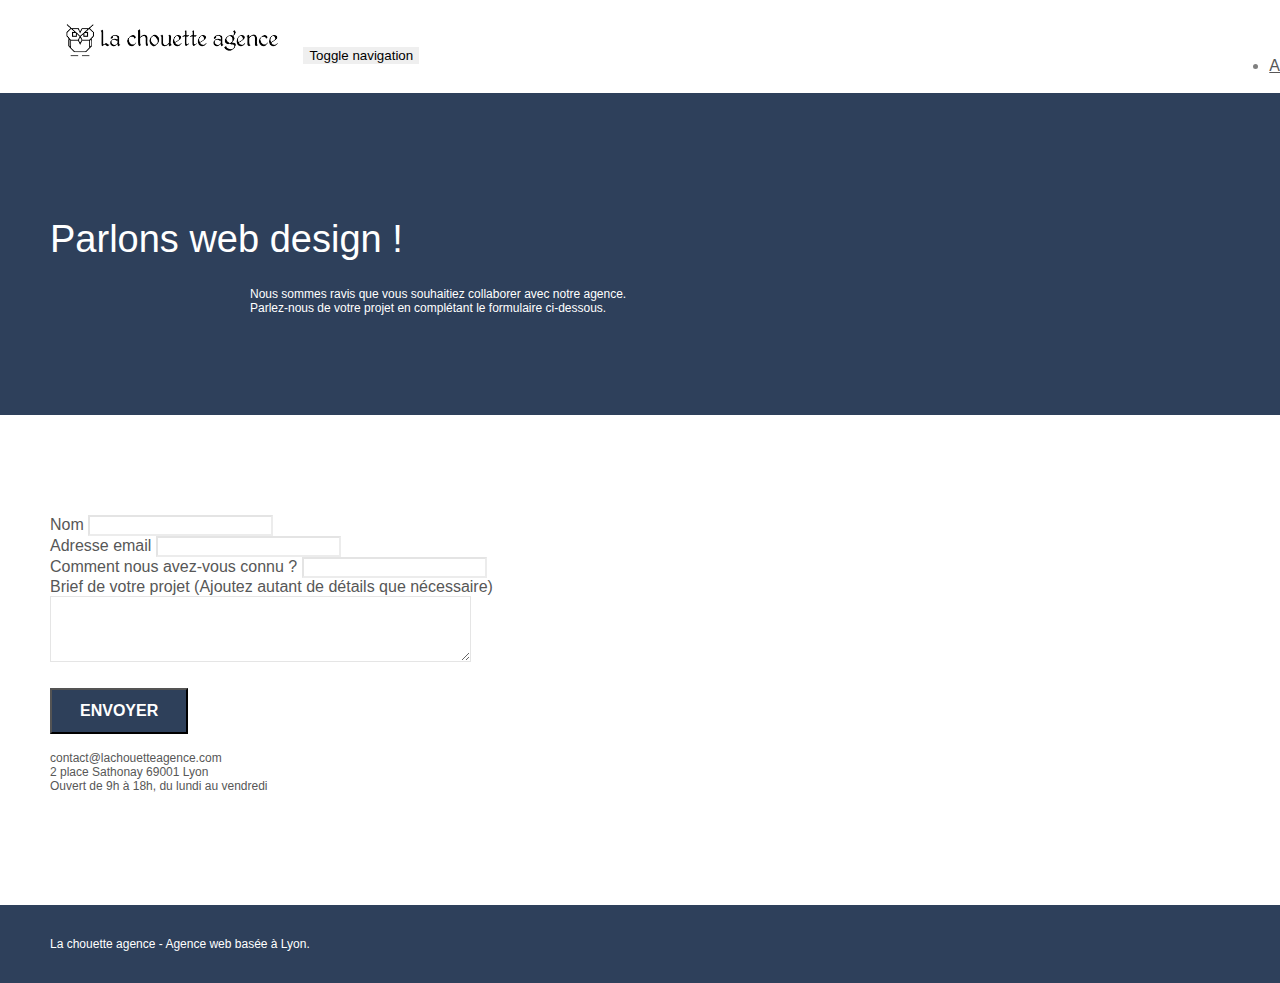
==== contact.html @ 8247db42 "Compressiond des images" ====
<!doctype html>
<html lang="fr">
<head>
    <meta charset="utf-8">
    <meta name="keywords" content="">
    <meta name="description" content="Contacter la chouette agence">
    <meta name="viewport" content="width=device-width, initial-scale=1.0, viewport-fit=cover">
    <link rel="shortcut icon" type="image/png" href="favicon.jpg">
    
	<link rel="stylesheet" type="text/css" href="./css/bootstrap.min.css">
	<link rel="stylesheet" type="text/css" href="style.css">
	<link rel="stylesheet" type="text/css" href="./css/font-awesome.min.css">
	<link rel="stylesheet" type="text/css" href="./css/et-line.min.css">
	
    
	<script src="./js/jquery-2.1.0.min.js" defer></script>
	<script src="./js/bootstrap.min.js" defer></script>
	<script src="./js/blocs.min.js" defer></script>
	<script src="./js/jqBootstrapValidation.js" defer></script>
	<script src="./js/formHandler.js" defer></script>
    <title>Contact</title>

    
<!-- Analytics -->
 
<!-- Analytics END -->
    
</head>
<body>
<!-- Principal conteneur -->
<div class="page-container">
    
<!-- bloc-0 -->
<div class="bloc bgc-white l-bloc " id="bloc-0">
	<div class="container bloc-sm">
		<nav class="navbar row">
			<div class="navbar-header">
				<a class="navbar-brand" href="index.html"><img src="img/la-chouette-agence.png" alt="atlanta web design logo" height="40" /></a>
				<button id="nav-toggle" type="button" class="ui-navbar-toggle navbar-toggle" data-toggle="collapse" data-target=".navbar-1">
					<span class="sr-only">Toggle navigation</span><span class="icon-bar"></span><span class="icon-bar"></span><span class="icon-bar"></span>
				</button>
			</div>
			<div class="collapse navbar-collapse navbar-1 special-dropdown-nav">
				<ul class="site-navigation nav navbar-nav">
					<li>
						<a href="index.html">Accueil</a>
					</li>
					<li>
					</li>
					<li>
						<a href="contact.html">Contact</a>
					</li>
				</ul>
			</div>
		</nav>
	</div>
</div>
<!-- bloc-0 END -->

<!-- bloc-6 -->
<div class="bloc bg-dots-bg bg-repeat bgc-atomic-tangerine d-bloc bloc-bg-texture texture-paper" id="bloc-6">
	<div class="container bloc-lg">
		<div class="row">
			<div class="col-sm-12">
				<h1 class="text-center hero-bloc-text tc-white">
					Parlons web design !
				</h1>
				<p class="text-center mg-lg tc-white tight-width-whitespace">
					Nous sommes ravis que vous souhaitiez collaborer avec notre agence.<br>
					Parlez-nous de votre projet en complétant le formulaire ci-dessous.
				</p>
			</div>
		</div>
	</div>
</div>
<!-- bloc-6 END -->

<!-- bloc-7 -->
<div class="bloc bgc-white l-bloc" id="bloc-7">
	<div class="container bloc-lg">
		<div class="row">
			<div class="col-sm-6">
				<form id="form_1" novalidate success-msg="Your message has been sent." fail-msg="Sorry it seems that our mail server is not responding, Sorry for the inconvenience!">
					<div class="form-group">
						<label for="name">
							Nom
						</label>
						<input id="name" class="form-control" required />
					</div>
					<div class="form-group">
						<label for="email">
							Adresse email
						</label>
						<input id="email" class="form-control" type="email" required />
					</div>
					<div class="form-group">
						<label for="input_504">
							Comment nous avez-vous connu ?
						</label>
						<input class="form-control" type="email" required id="input_504" />
					</div>
					<div class="form-group">
						<label for="message">
							Brief de votre projet (Ajoutez autant de détails que nécessaire)<br>
						</label><textarea id="message" class="form-control" rows="4" cols="50" required></textarea>
					</div> 
					<button class="bloc-button btn btn-lg btn-block cta-hero btn-atomic-tangerine" type="submit">
						Envoyer
					</button>
				</form>
			</div>
			<div class="col-sm-6">
				<p>
					contact@lachouetteagence.com<br>2 place Sathonay 69001 Lyon<br>Ouvert de 9h à 18h, du lundi au vendredi<br>
				</p>
			</div>
		</div>
	</div>
</div>
<!-- bloc-7 END -->

<!-- ScrollToTop Button -->
<a class="bloc-button btn btn-d scrollToTop" onclick="scrollToTarget('1')"><span class="fa fa-chevron-up"></span></a>
<!-- ScrollToTop Button END-->


<!-- Footer - bloc-8 -->
<div class="bloc bgc-atomic-tangerine d-bloc" id="bloc-8">
	<div class="container bloc-sm">
		<div class="row">
			<div class="col-sm-12">
				<p class="text-center white">
					La chouette agence - Agence web basée à Lyon.<br>
				</p>
				<div class="row row-no-gutters social">
					<div class="col-sm-3">
						<div class="text-center">
							<a class="social" href="index.html"><span class="fa fa-twitter icon-md"></span></a>
						</div>
					</div>
					<div class="col-sm-3">
						<div class="text-center">
							<a class="social" href="index.html"><span class="fa fa-facebook icon-md"></span></a>
						</div>
					</div>
					<div class="col-sm-3">
						<div class="text-center">
							<a class="social" href="index.html"><span class="fa fa-dribbble icon-md"></span></a>
						</div>
					</div>
					<div class="col-sm-3">
						<div class="text-center">
							<a class="social" href="index.html"><span class="fa fa-instagram icon-md"></span></a>
						</div>
					</div>
				</div>
			</div>
		</div>
	</div>
</div>
<!-- Footer - bloc-8 END -->

</div>
<!-- Principal conteneur END -->
    

</body>
</html>
---- style.css ----
body {
    margin: 0;
    padding: 0;
    background: #FFF;
    overflow-x: hidden;
    -webkit-font-smoothing: antialiased;
    -moz-osx-font-smoothing: grayscale;
}

a,
button {
    transition: all .3s ease-in-out;
    outline: none!important;
}

a:hover {
    text-decoration: none;
    cursor: pointer;
}

#page-loading-blocs-notifaction {
    position: fixed;
    top: 0;
    bottom: 0;
    width: 100%;
    z-index: 100000;
    background: #FFFFFF url("img/pageload-spinner.gif") no-repeat center center;
}

.bloc {
    width: 100%;
    clear: both;
    background: 50% 50% no-repeat;
    padding: 0 50px;
    -webkit-background-size: cover;
    -moz-background-size: cover;
    -o-background-size: cover;
    background-size: cover;
    position: relative;
}

.bloc .container {
    padding-left: 0;
    padding-right: 0;
}

.bloc-lg {
    padding: 100px 50px;
}

.bloc-md {
    padding: 50px;
}

.bloc-sm {
    padding: 20px 50px;
}

.bg-center,
.bg-l-edge,
.bg-r-edge,
.bg-t-edge,
.bg-b-edge,
.bg-tl-edge,
.bg-bl-edge,
.bg-tr-edge,
.bg-br-edge,
.bg-repeat {
    -webkit-background-size: auto!important;
    -moz-background-size: auto!important;
    -o-background-size: auto!important;
    background-size: auto!important;
}

.bg-repeat {
    background: repeat;
}

.bg-t-edge {
    background: top no-repeat;
}

.bloc-bg-texture::before {
    content: "";
    background-size: 2px 2px;
    position: absolute;
    top: 0;
    bottom: 0;
    left: 0;
    right: 0;
}
/*
.texture-paper::before {
    background: url("img/texture-paper.png");
    background-size: 280px 280px;
}
*/
.b-parallax {
    background-attachment: fixed;
}

.d-bloc {
    color: rgba(255, 255, 255, .7);
}

.d-bloc button:hover {
    color: rgba(255, 255, 255, .9);
}

.d-bloc .icon-round,
.d-bloc .icon-square,
.d-bloc .icon-rounded,
.d-bloc .icon-semi-rounded-a,
.d-bloc .icon-semi-rounded-b {
    border-color: rgba(255, 255, 255, .9);
}

.d-bloc .divider-h span {
    border-color: rgba(255, 255, 255, .2);
}

.d-bloc .a-btn,
.d-bloc .navbar a,
.d-bloc .navbar-brand,
.d-bloc a .icon-sm,
.d-bloc a .icon-md,
.d-bloc a .icon-lg,
.d-bloc a .icon-xl,
.d-bloc h1 a,
.d-bloc h2 a,
.d-bloc h3 a,
.d-bloc h4 a,
.d-bloc h5 a,
.d-bloc h6 a,
.d-bloc p a {
    color: rgba(255, 255, 255, .6);
}

.d-bloc .a-btn:hover,
.d-bloc .navbar a:hover,
.d-bloc .navbar-brand:hover,
.d-bloc a:hover .icon-sm,
.d-bloc a:hover .icon-md,
.d-bloc a:hover .icon-lg,
.d-bloc a:hover .icon-xl,
.d-bloc h1 a:hover,
.d-bloc h2 a:hover,
.d-bloc h3 a:hover,
.d-bloc h4 a:hover,
.d-bloc h5 a:hover,
.d-bloc h6 a:hover,
.d-bloc p a:hover {
    color: rgba(255, 255, 255, 1);
}

.d-bloc .navbar-toggle .icon-bar {
    background: rgba(255, 255, 255, 1);
}

.d-bloc .btn-wire,
.d-bloc .btn-wire:hover {
    color: rgba(255, 255, 255, 1);
    border-color: rgba(255, 255, 255, 1);
}

.d-bloc .panel {
    color: rgba(0, 0, 0, .5);
}

.d-bloc .panel button:hover {
    color: rgba(0, 0, 0, .7);
}

.d-bloc .panel icon {
    border-color: rgba(0, 0, 0, .7);
}

.d-bloc .panel .divider-h span {
    border-color: rgba(0, 0, 0, .1);
}

.d-bloc .panel .a-btn {
    color: rgba(0, 0, 0, .6);
}

.d-bloc .panel .a-btn:hover {
    color: rgba(0, 0, 0, 1);
}

.d-bloc .panel .btn-wire,
.d-bloc .panel .btn-wire:hover {
    color: rgba(0, 0, 0, .7);
    border-color: rgba(0, 0, 0, .3);
}

.d-bloc .panel,
.l-bloc {
    color: rgba(0, 0, 0, .5);
}

.d-bloc .panel button:hover,
.l-bloc button:hover {
    color: rgba(0, 0, 0, .7);
}

.l-bloc .icon-round,
.l-bloc .icon-square,
.l-bloc .icon-rounded,
.l-bloc .icon-semi-rounded-a,
.l-bloc .icon-semi-rounded-b {
    border-color: rgba(0, 0, 0, .7);
}

.d-bloc .panel .divider-h span,
.l-bloc .divider-h span {
    border-color: rgba(0, 0, 0, .1);
}

.d-bloc .panel .a-btn,
.l-bloc .a-btn,
.l-bloc .navbar a,
.l-bloc .navbar-brand,
.l-bloc a .icon-sm,
.l-bloc a .icon-md,
.l-bloc a .icon-lg,
.l-bloc a .icon-xl,
.l-bloc h1 a,
.l-bloc h2 a,
.l-bloc h3 a,
.l-bloc h4 a,
.l-bloc h5 a,
.l-bloc h6 a,
.l-bloc p a {
    color: rgba(0, 0, 0, .6);
}

.d-bloc .panel .a-btn:hover,
.l-bloc .a-btn:hover,
.l-bloc .navbar a:hover,
.l-bloc .navbar-brand:hover,
.l-bloc a:hover .icon-sm,
.l-bloc a:hover .icon-md,
.l-bloc a:hover .icon-lg,
.l-bloc a:hover .icon-xl,
.l-bloc h1 a:hover,
.l-bloc h2 a:hover,
.l-bloc h3 a:hover,
.l-bloc h4 a:hover,
.l-bloc h5 a:hover,
.l-bloc h6 a:hover,
.l-bloc p a:hover {
    color: rgba(0, 0, 0, 1);
}

.l-bloc .navbar-toggle .icon-bar {
    color: rgba(0, 0, 0, .6);
}

.d-bloc .panel .btn-wire,
.d-bloc .panel .btn-wire:hover,
.l-bloc .btn-wire,
.l-bloc .btn-wire:hover {
    color: rgba(0, 0, 0, .7);
    border-color: rgba(0, 0, 0, .3);
}

.voffset {
    margin-top: 30px;
}

.voffset-lg {
    margin-top: 80px;
}

.row-no-gutters {
    margin-right: 0;
    margin-left: 0;
}

.row.row-no-gutters > [class^="col-"],
.row.row-no-gutters > [class*=" col-"] {
    padding-right: 0;
    padding-left: 0;
}

#bloc-1-hero h1 {
    font-size: 32px;
}

.navbar {
    margin-bottom: 0;
    z-index: 1;
}

.navbar-brand {
    height: auto;
    padding: 3px 15px;
    font-size: 25px;
    font-weight: normal;
    font-weight: 600;
    line-height: 44px;
}

.navbar-brand img {
    max-height: 200px;
    margin: 0 5px 0 0;
    display: inline;
}

.navbar-brand img[src$=svg] {
    min-width: 100px;
}

.nav-center .navbar-brand img {
    margin: 0;
}

.navbar .nav {
    padding-top: 2px;
    margin-right: -16px;
    float: right;
    z-index: 1;
}

.nav > li {
    float: left;
    margin-top: 4px;
    font-size: 16px;
}

.navbar-nav .open .dropdown-menu > li > a {
    text-align: inherit;
}

.nav > li a:hover,
.nav > li a:focus {
    background: transparent;
}

.navbar-toggle {
    margin: 10px 10px 0 0;
    border: 0px;
}

.navbar-toggle:hover {
    background: transparent!important;
}

.navbar-toggle .icon-bar {
    background-color: rgba(0, 0, 0, .5);
    width: 26px;
}

.nav-invert .navbar .nav {
    float: left;
}

.nav-invert .navbar-header,
.nav-invert .navbar-brand {
    float: right;
    position: relative;
    z-index: 2;
}

@media (min-width: 768px) {
    .site-navigation {
        position: absolute;
        top: 50%;
        right: 20px;
        transform: translate(0, -50%);
        -webkit-transform: translateY(-50%);
    }
    .nav > li .dropdown-menu a,
    .nav > li .dropdown-menu a:hover {
        color: #484848;
    }
    .nav-invert .site-navigation {
        left: 0;
        right: 0;
    }
    .nav-center {
        text-align: center;
    }
    .nav-center .navbar-header {
        width: 100%;
    }
    .nav-center .navbar-header,
    .nav-center .navbar-brand,
    .nav-center .nav > li {
        float: none;
        display: inline-block;
    }
    .nav-center .site-navigation {
        position: relative;
        width: 100%;
        right: 0;
        margin-right: 0px;
        margin-top: 20px;
    }
    .nav-center.mini-nav .navbar-toggle {
        float: none;
        margin: 10px auto 0;
    }
}

.nav > li > .dropdown a {
    background: none!important;
    display: block;
    padding: 14px 15px;
}

nav .caret {
    margin: 0 5px;
}

.dropdown-menu .dropdown-menu {
    top: -8px;
    left: 100%;
}

.dropdown-menu .dropmenu-flow-right {
    top: 100%;
    left: 0;
    margin-left: -1px;
    border-top-left-radius: 0;
    border-top-right-radius: 0;
}

.dropdown-menu .dropdown span {
    border: 4px solid black;
    border-top-color: transparent;
    border-right-color: transparent;
    border-bottom-color: transparent;
    margin: 6px -5px 0 0!important;
    float: right;
}

.mg-md {
    margin-top: 10px;
    margin-bottom: 20px;
}

.mg-lg {
    margin-top: 10px;
    margin-bottom: 40px;
}

.btn {
    margin: 0 5px 5px 0;
}

.btn.pull-right {
    margin: 0 0 5px 5px;
}

.btn-d,
.btn-d:hover,
.btn-d:focus {
    color: #FFF;
    background: rgba(0, 0, 0, .3);
}

button {
    outline: none!important;
}

.btn-rd {
    border-radius: 40px;
}

.btn-clean {
    border: 1px solid rgba(0, 0, 0, .08);
    border-bottom-color: rgba(0, 0, 0, .1);
    text-shadow: 0 1px 0 rgba(0, 0, 1, .1);
    box-shadow: 0 1px 3px rgba(0, 0, 1, .25), inset 0 1px 0 0 rgba(255, 255, 255, .15);
}

.icon-md {
    font-size: 30px!important;
}

.icon-lg {
    font-size: 60px!important;
}

.sm-shadow {
    text-shadow: 0 1px 2px rgba(0, 0, 0, .3);
}

.panel-sq,
.panel-sq .panel-heading,
.panel-sq .panel-footer {
    border-radius: 0;
}

.panel-rd {
    border-radius: 30px;
}

.panel-rd .panel-heading {
    border-radius: 29px 29px 0 0;
}

.panel-rd .panel-footer {
    border-radius: 0 0 29px 29px;
}

.form-control {
    border-color: rgba(0, 0, 0, .1);
    box-shadow: none;
}

.scrollToTop {
    width: 40px;
    height: 40px;
    position: fixed;
    bottom: 20px;
    right: 20px;
    opacity: 0;
    z-index: 500;
    transition: all .3s ease-in-out;
}

.scrollToTop span {
    margin-top: 6px;
}

.showScrollTop {
    font-size: 14px;
    opacity: 1;
}

a[data-lightbox] {
    position: relative;
    display: block;
    text-align: center;
}

a[data-lightbox]:hover::before {
    content: "+";
    font-family: "HelveticaNeue-Light", "Helvetica Neue Light", "Helvetica Neue", Helvetica, Arial;
    font-size: 32px;
    width: 50px;
    height: 50px;
    margin-left: -25px;
    border-radius: 50%;
    background: rgba(0, 0, 0, .6);
    color: #FFF;
    font-weight: 100;
    z-index: 1;
    position: absolute;
    top: 50%;
    transform: translateY(-50%);
    -webkit-transform: translateY(-50%);
}

a[data-lightbox]:hover img {
    opacity: 0.6;
    -webkit-animation-fill-mode: none;
    animation-fill-mode: none;
}

#lightbox-modal {
    display: flex;
    align-items: center;
}

#lightbox-modal .modal-dialog {
    width: 90%;
    max-width: 900px;
    margin: 0 auto 0;
}

#lightbox-modal .modal-dialog img {
    max-height: 90vh;
    margin: 0 auto;
}

.lightbox-caption {
    padding: 20px;
    color: #FFF;
    background: rgba(0, 0, 0, .5);
    position: absolute;
    left: 15px;
    right: 15px;
    bottom: 5px;
}

.close-lightbox {
    color: #FFF;
    font-size: 30px;
    position: absolute;
    top: 20px;
    right: 20px;
    z-index: 20;
    background: rgba(0, 0, 0, .5);
    border: none;
    line-height: 30px;
    padding: 0 9px 5px;
    opacity: 0.3;
}

.close-lightbox:hover,
.next-lightbox:hover,
.prev-lightbox:hover {
    opacity: 1.0;
    color: #FFF;
}

.next-lightbox,
.prev-lightbox {
    font-size: 20px;
    color: rgba(255, 255, 255, .9);
    background: rgba(0, 0, 0, .5);
    transition: all .2s ease-in-out;
    position: absolute;
    top: 45%;
    z-index: 1;
    opacity: 0.4;
}

.next-lightbox {
    padding: 6px 8px 1px 13px;
    right: 25px;
}

.prev-lightbox {
    padding: 6px 13px 1px 10px;
    left: 25px;
}

.snapshot-lb .modal-body {
    padding-bottom: 45px;
}

.snapshot-lb .lightbox-caption {
    padding: 0;
    color: rgba(0, 0, 0, .5);
    background: none;
}

h1,
h2,
h3,
h4,
h5,
h6,
p,
label,
.btn,
a {
    font-family: "helvetica";
    font-weight: 400;
    color: #575757!important;
}

.container {
    max-width: 1000px;
}

.hero-bloc-text {
    font-size: 38px;
}

.hero-bloc-text-sub {
    font-size: 36px;
}

.statement-bloc-text {
    line-height: 26px;
    font-style: italic;
    font-size: 20px;
    text-align: center;
    font-weight: lighter;
    max-width: 520px;
    margin: auto auto auto auto;
}

p {
    font-size: 12px;
}

.tight-width-whitespace {
    max-width: 600px;
    margin: auto auto auto auto;
}

.h1 {
    font-size: 20px;
    font-family: "Open Sans";
}

.cta-hero {
    margin-top: 22px;
    color: #FFFFFF!important;
    text-transform: uppercase;
    padding: 12px 28px 12px 28px;
    font-size: 16px;
    font-weight: 700;
}

.social {
    max-width: 400px;
    margin: auto auto auto auto;
}

h2 {
    font-size: 22px;
    line-height: 1.4em;
}

h3 {
    font-size: 15px;
    text-transform: uppercase;
    font-weight: 700;
    color: #333333!important;
}

.med-width-whitespace {
    max-width: 800px;
    margin: auto auto auto auto;
    box-shadow: 0px 0px 0px #000000;
}

h1 {
    color: #333333!important;
}

h4 {
    color: #333333!important;
}

.icons {
    margin-bottom: 14px;
    margin-top: 24px;
}

.white {
    color: #FFFFFF!important;
}

.portfolio-thumb {
    margin-bottom: 24px;
}

.portfolio-row {
    margin-bottom: 44px;
    margin-top: 50px;
}

.avatar {
    box-shadow: 0px 4px 9px rgba(0, 0, 0, 0.3);
}

.black-background {
    background-color: rgba(165, 147, 99, 0.7);
    padding: 40px 40px 40px 40px;
}

.bold-link {
    font-weight: 900;
    text-decoration: underline!important;
}

.bgc-white {
    background-color: #FFFFFF;
}

.bgc-dark-slate-blue {
    background-color: #364577;
}

.bgc-atomic-tangerine {
    background-color: #2E405B;
}

.tc-white {
    color: #FFFFFF !important;
}

.btn-atomic-tangerine {
    background: #2E405A;
    color: #FFFFFF!important;
}

.btn-atomic-tangerine:hover {
    background: #c27956!important;
    color: #FFFFFF!important;
}

.ltc-white {
    color: #FFFFFF!important;
}

.ltc-white:hover {
    color: #cccccc!important;
}

.ltc-atomic-tangerine {
    color: #F3976C!important;
}

.ltc-atomic-tangerine:hover {
    color: #c27956!important;
}

.icon-dark-slate-blue {
    color: #364577!important;
    border-color: #364577!important;
}
/*
.bg-dots-bg {
    background-image: url("img/dots-bg.png");
}
*/
.bg-lines-h2-bg {
    background-image: url("img/lines-h2-bg.png");
}

.bg-banniere {
    background-image: url("img/la-chouette-agence-banniere.jpg");
}

.bg-presentation {
    background-image: url("img/image-de-presentation.jpg");
}

@media (max-width: 1024px) {
    .bloc {
        padding-left: 20px;
        padding-right: 20px;
    }
    .bloc.full-width-bloc,
    .bloc-tile-2.full-width-bloc .container,
    .bloc-tile-3.full-width-bloc .container,
    .bloc-tile-4.full-width-bloc .container {
        padding-left: 0;
        padding-right: 0;
    }
}

@media (max-width: 992px) and (min-width: 768px) {
    .navbar .nav {
        max-width: 80%
    }
    .nav-center.navbar .nav {
        max-width: 100%
    }
}

@media only screen and (min-device-width: 768px) and (max-device-width: 1024px) and (orientation: landscape) {
    .b-parallax {
        background-attachment: scroll;
    }
}

@media only screen and (min-device-width: 1024px) and (max-device-width: 1366px) and (-webkit-min-device-pixel-ratio: 1.5) {
    .b-parallax {
        background-attachment: scroll;
    }
}

@media (max-width: 991px) {
    .container {
        width: 100%;
    }
    .b-parallax {
        background-attachment: scroll;
    }
    .page-container,
    #hero-bloc {
        overflow-x: hidden;
        position: relative;
    }
    .bloc {
        padding-left: constant(safe-area-inset-left);
        padding-right: constant(safe-area-inset-right);
    }
    .bloc-group,
    .bloc-group .bloc {
        display: block;
        width: 100%;
    }
    .bloc-fill-screen .fill-bloc-top-edge,
    .bloc-fill-screen .fill-bloc-bottom-edge {
        padding: 0 20px;
        padding-left: constant(safe-area-inset-left);
        padding-right: constant(safe-area-inset-right);
    }
}

@media (max-width: 767px) {
    .page-container {
        overflow-x: hidden;
        position: relative;
    }
    h1,
    h2,
    h3,
    h4,
    h5,
    h6,
    p,
    #disqus_thread {
        padding-left: 10px!important;
        padding-right: 10px!important;
    }
    .b-parallax {
        background-attachment: scroll;
    }
    .navbar .nav {
        padding-top: 0;
        border-top: 1px solid rgba(0, 0, 0, .2);
        float: none!important;
    }
    .navbar.row {
        margin-left: 0;
        margin-right: 0;
    }
    .site-navigation {
        position: inherit;
        transform: none;
        -webkit-transform: none;
        -ms-transform: none;
    }
    .nav > li {
        margin-top: 0;
        border-bottom: 1px solid rgba(0, 0, 0, .1);
        background: rgba(0, 0, 0, .05);
        text-align: left;
        padding-left: 15px;
        width: 100%;
    }
    .nav > li:hover {
        background: rgba(0, 0, 0, .08);
    }
    .dropdown .dropdown a .caret {
        float: none;
        margin: 5px 0 0 10px!important;
        border: 4px solid black;
        border-bottom-color: transparent;
        border-right-color: transparent;
        border-left-color: transparent;
    }
    #hero-bloc .navbar .nav {
        background: rgba(0, 0, 0, .8);
    }
    #hero-bloc .navbar .nav a {
        color: rgba(255, 255, 255, .6);
    }
    .hero {
        padding: 50px 0;
    }
    .hero-nav {
        left: -1px;
        right: -1px;
    }
    .navbar-collapse {
        padding: 0;
        overflow-x: hidden;
        -webkit-box-shadow: none;
        box-shadow: none;
    }
    .navbar-brand img {
        max-height: 40px;
        width: auto;
    }
    .nav-invert .navbar-header {
        float: none;
        width: 100%;
    }
    .nav-invert .navbar-toggle {
        float: left;
        margin-left: 10px;
    }
    .bloc {
        padding-left: 0;
        padding-right: 0;
    }
    .bloc-xxl,
    .bloc-xl,
    .bloc-lg {
        padding: 40px 0;
    }
    .bloc-sm,
    .bloc-md {
        padding-left: 0;
        padding-right: 0;
    }
    .bloc-tile-2 .container,
    .bloc-tile-3 .container,
    .bloc-tile-4 .container,
    .bloc-fill-screen .fill-bloc-top-edge,
    .bloc-fill-screen .fill-bloc-bottom-edge {
        padding-left: 0;
        padding-right: 0;
    }
    .a-block {
        padding: 0 10px;
    }
    .btn-dwn {
        display: none;
    }
    .voffset {
        margin-top: 5px;
    }
    .voffset-md {
        margin-top: 20px;
    }
    .voffset-lg {
        margin-top: 30px;
    }
    form {
        padding: 5px;
    }
    .close-lightbox {
        display: inline-block;
    }
    .blocsapp-device-iphone5 {
        background-size: 216px 425px;
        padding-top: 60px;
        width: 216px;
        height: 425px;
    }
    .blocsapp-device-iphone5 img {
        width: 180px;
        height: 320px;
    }
}

@media (max-width: 400px) {
    .bloc {
        padding-left: 0;
        padding-right: 0;
    }
}

@media (max-width: 767px) {
    .bloc-mob-center-text {
        text-align: center;
    }
}
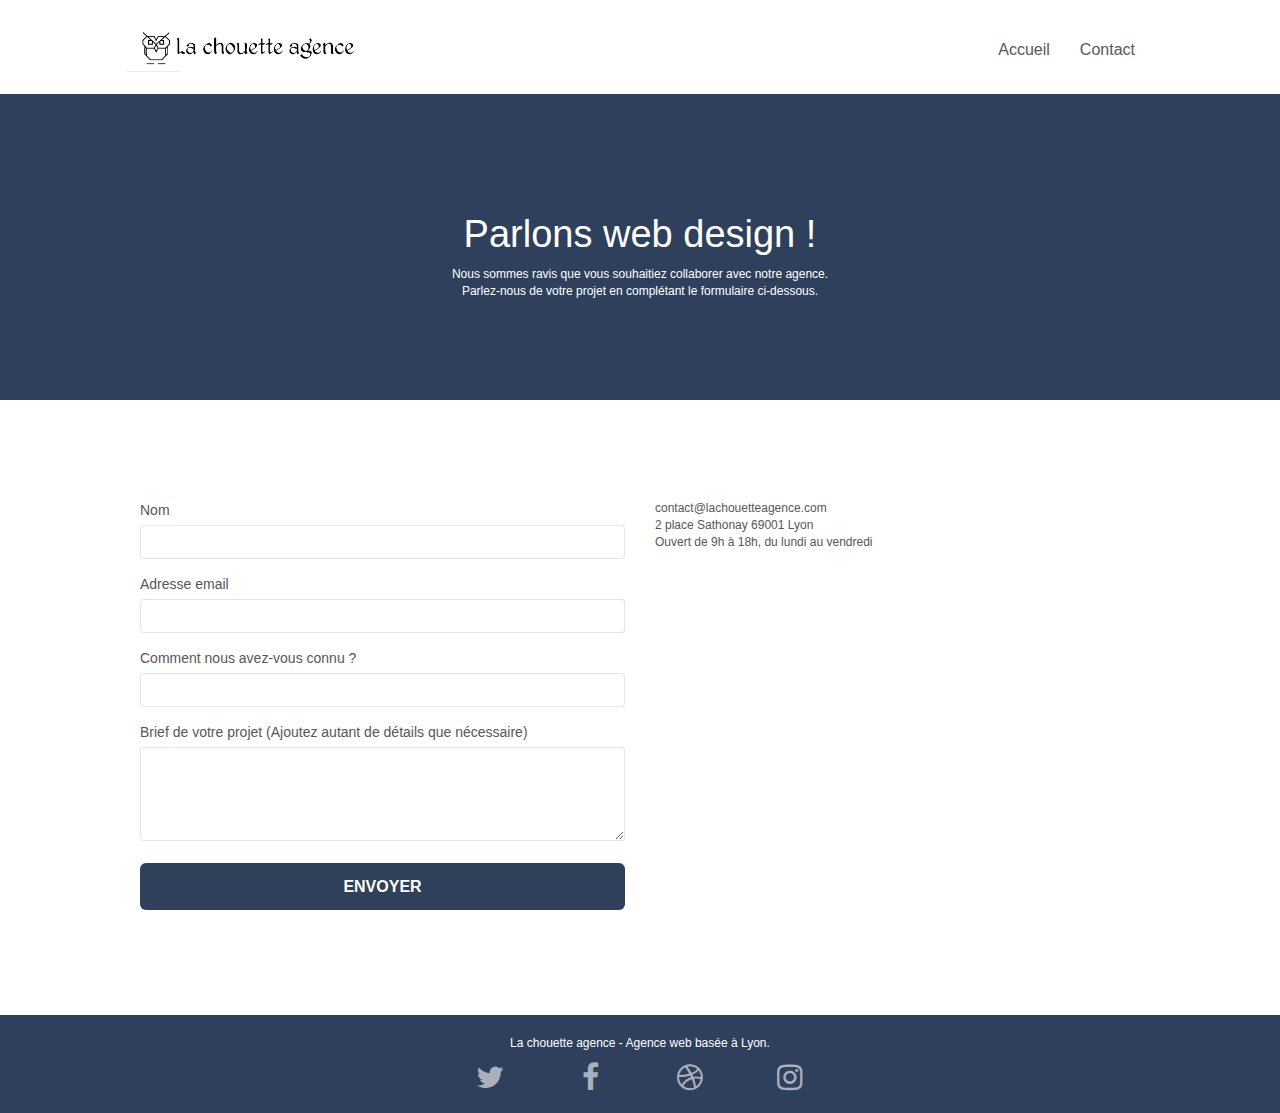
==== commit 251bc041: "Correction post soutenance index suppression image par une balise p" ====
--- a/contact.html
+++ b/contact.html
@@ -6,11 +6,11 @@
     <meta name="description" content="Contacter la chouette agence">
     <meta name="viewport" content="width=device-width, initial-scale=1.0, viewport-fit=cover">
     <link rel="shortcut icon" type="image/png" href="favicon.jpg">
-    
-	<link rel="stylesheet" type="text/css" href="./css/bootstrap.min.css">
+     
+	<link rel="stylesheet" type="text/css" href="./css/bootstrap.css">
 	<link rel="stylesheet" type="text/css" href="style.css">
-	<link rel="stylesheet" type="text/css" href="./css/font-awesome.min.css">
-	<link rel="stylesheet" type="text/css" href="./css/et-line.min.css">
+	<link rel="stylesheet" type="text/css" href="./css/font-awesome.css">
+	<link rel="stylesheet" type="text/css" href="./css/et-line.css">
 	
     
 	<script src="./js/jquery-2.1.0.min.js" defer></script>
@@ -35,7 +35,9 @@
 	<div class="container bloc-sm">
 		<nav class="navbar row">
 			<div class="navbar-header">
-				<a class="navbar-brand" href="index.html"><img src="img/la-chouette-agence.png" alt="atlanta web design logo" height="40" /></a>
+				<!-- <div class="keywords" style="color:#cccccc;font-size:1px;">Agence web à paris, stratégie web, web design, illustrations, design de site web, site web, web, internet, site internet, site</div>-->
+				<a class="navbar-brand" href="index.html"><img src="img/la-chouette-agence.png" alt="paris web design logo agence web meilleure agence" height="40" /></a>
+				<div class="keywords" style="color:#cccccc;font-size:1px;">Agence web à paris, stratégie web, web design, illustrations, design de site web, site web, web, internet, site internet, site</div>
 				<button id="nav-toggle" type="button" class="ui-navbar-toggle navbar-toggle" data-toggle="collapse" data-target=".navbar-1">
 					<span class="sr-only">Toggle navigation</span><span class="icon-bar"></span><span class="icon-bar"></span><span class="icon-bar"></span>
 				</button>
@@ -80,7 +82,7 @@
 	<div class="container bloc-lg">
 		<div class="row">
 			<div class="col-sm-6">
-				<form id="form_1" novalidate success-msg="Your message has been sent." fail-msg="Sorry it seems that our mail server is not responding, Sorry for the inconvenience!">
+				<form id="form_1" >
 					<div class="form-group">
 						<label for="name">
 							Nom
--- a/style.css
+++ b/style.css
@@ -5,29 +5,29 @@
     overflow-x: hidden;
     -webkit-font-smoothing: antialiased;
     -moz-osx-font-smoothing: grayscale;
-}
-
-a,
-button {
+  }
+  
+  a,
+  button {
     transition: all .3s ease-in-out;
     outline: none!important;
-}
-
-a:hover {
+  }
+  
+  a:hover {
     text-decoration: none;
     cursor: pointer;
-}
-
-#page-loading-blocs-notifaction {
+  }
+  
+  #page-loading-blocs-notifaction {
     position: fixed;
     top: 0;
     bottom: 0;
     width: 100%;
     z-index: 100000;
     background: #FFFFFF url("img/pageload-spinner.gif") no-repeat center center;
-}
-
-.bloc {
+  }
+  
+  .bloc {
     width: 100%;
     clear: both;
     background: 50% 50% no-repeat;
@@ -37,50 +37,50 @@
     -o-background-size: cover;
     background-size: cover;
     position: relative;
-}
-
-.bloc .container {
+  }
+  
+  .bloc .container {
     padding-left: 0;
     padding-right: 0;
-}
-
-.bloc-lg {
+  }
+  
+  .bloc-lg {
     padding: 100px 50px;
-}
-
-.bloc-md {
+  }
+  
+  .bloc-md {
     padding: 50px;
-}
-
-.bloc-sm {
+  }
+  
+  .bloc-sm {
     padding: 20px 50px;
-}
-
-.bg-center,
-.bg-l-edge,
-.bg-r-edge,
-.bg-t-edge,
-.bg-b-edge,
-.bg-tl-edge,
-.bg-bl-edge,
-.bg-tr-edge,
-.bg-br-edge,
-.bg-repeat {
+  }
+  
+  .bg-center,
+  .bg-l-edge,
+  .bg-r-edge,
+  .bg-t-edge,
+  .bg-b-edge,
+  .bg-tl-edge,
+  .bg-bl-edge,
+  .bg-tr-edge,
+  .bg-br-edge,
+  .bg-repeat {
     -webkit-background-size: auto!important;
     -moz-background-size: auto!important;
     -o-background-size: auto!important;
     background-size: auto!important;
-}
-
-.bg-repeat {
+  }
+  
+  .bg-repeat {
     background: repeat;
-}
-
-.bg-t-edge {
+  }
+  
+  .bg-t-edge {
     background: top no-repeat;
-}
-
-.bloc-bg-texture::before {
+  }
+  
+  .bloc-bg-texture::before {
     content: "";
     background-size: 2px 2px;
     position: absolute;
@@ -88,281 +88,281 @@
     bottom: 0;
     left: 0;
     right: 0;
-}
-/*
-.texture-paper::before {
+  }
+  /*
+  .texture-paper::before {
     background: url("img/texture-paper.png");
     background-size: 280px 280px;
-}
-*/
-.b-parallax {
+  }
+  */
+  .b-parallax {
     background-attachment: fixed;
-}
-
-.d-bloc {
+  }
+  
+  .d-bloc {
     color: rgba(255, 255, 255, .7);
-}
-
-.d-bloc button:hover {
+  }
+  
+  .d-bloc button:hover {
     color: rgba(255, 255, 255, .9);
-}
-
-.d-bloc .icon-round,
-.d-bloc .icon-square,
-.d-bloc .icon-rounded,
-.d-bloc .icon-semi-rounded-a,
-.d-bloc .icon-semi-rounded-b {
+  }
+  
+  .d-bloc .icon-round,
+  .d-bloc .icon-square,
+  .d-bloc .icon-rounded,
+  .d-bloc .icon-semi-rounded-a,
+  .d-bloc .icon-semi-rounded-b {
     border-color: rgba(255, 255, 255, .9);
-}
-
-.d-bloc .divider-h span {
+  }
+  
+  .d-bloc .divider-h span {
     border-color: rgba(255, 255, 255, .2);
-}
-
-.d-bloc .a-btn,
-.d-bloc .navbar a,
-.d-bloc .navbar-brand,
-.d-bloc a .icon-sm,
-.d-bloc a .icon-md,
-.d-bloc a .icon-lg,
-.d-bloc a .icon-xl,
-.d-bloc h1 a,
-.d-bloc h2 a,
-.d-bloc h3 a,
-.d-bloc h4 a,
-.d-bloc h5 a,
-.d-bloc h6 a,
-.d-bloc p a {
+  }
+  
+  .d-bloc .a-btn,
+  .d-bloc .navbar a,
+  .d-bloc .navbar-brand,
+  .d-bloc a .icon-sm,
+  .d-bloc a .icon-md,
+  .d-bloc a .icon-lg,
+  .d-bloc a .icon-xl,
+  .d-bloc h1 a,
+  .d-bloc h2 a,
+  .d-bloc h3 a,
+  .d-bloc h4 a,
+  .d-bloc h5 a,
+  .d-bloc h6 a,
+  .d-bloc p a {
     color: rgba(255, 255, 255, .6);
-}
-
-.d-bloc .a-btn:hover,
-.d-bloc .navbar a:hover,
-.d-bloc .navbar-brand:hover,
-.d-bloc a:hover .icon-sm,
-.d-bloc a:hover .icon-md,
-.d-bloc a:hover .icon-lg,
-.d-bloc a:hover .icon-xl,
-.d-bloc h1 a:hover,
-.d-bloc h2 a:hover,
-.d-bloc h3 a:hover,
-.d-bloc h4 a:hover,
-.d-bloc h5 a:hover,
-.d-bloc h6 a:hover,
-.d-bloc p a:hover {
+  }
+  
+  .d-bloc .a-btn:hover,
+  .d-bloc .navbar a:hover,
+  .d-bloc .navbar-brand:hover,
+  .d-bloc a:hover .icon-sm,
+  .d-bloc a:hover .icon-md,
+  .d-bloc a:hover .icon-lg,
+  .d-bloc a:hover .icon-xl,
+  .d-bloc h1 a:hover,
+  .d-bloc h2 a:hover,
+  .d-bloc h3 a:hover,
+  .d-bloc h4 a:hover,
+  .d-bloc h5 a:hover,
+  .d-bloc h6 a:hover,
+  .d-bloc p a:hover {
     color: rgba(255, 255, 255, 1);
-}
-
-.d-bloc .navbar-toggle .icon-bar {
+  }
+  
+  .d-bloc .navbar-toggle .icon-bar {
     background: rgba(255, 255, 255, 1);
-}
-
-.d-bloc .btn-wire,
-.d-bloc .btn-wire:hover {
+  }
+  
+  .d-bloc .btn-wire,
+  .d-bloc .btn-wire:hover {
     color: rgba(255, 255, 255, 1);
     border-color: rgba(255, 255, 255, 1);
-}
-
-.d-bloc .panel {
+  }
+  
+  .d-bloc .panel {
     color: rgba(0, 0, 0, .5);
-}
-
-.d-bloc .panel button:hover {
+  }
+  
+  .d-bloc .panel button:hover {
     color: rgba(0, 0, 0, .7);
-}
-
-.d-bloc .panel icon {
+  }
+  
+  .d-bloc .panel icon {
     border-color: rgba(0, 0, 0, .7);
-}
-
-.d-bloc .panel .divider-h span {
+  }
+  
+  .d-bloc .panel .divider-h span {
     border-color: rgba(0, 0, 0, .1);
-}
-
-.d-bloc .panel .a-btn {
+  }
+  
+  .d-bloc .panel .a-btn {
     color: rgba(0, 0, 0, .6);
-}
-
-.d-bloc .panel .a-btn:hover {
+  }
+  
+  .d-bloc .panel .a-btn:hover {
     color: rgba(0, 0, 0, 1);
-}
-
-.d-bloc .panel .btn-wire,
-.d-bloc .panel .btn-wire:hover {
+  }
+  
+  .d-bloc .panel .btn-wire,
+  .d-bloc .panel .btn-wire:hover {
     color: rgba(0, 0, 0, .7);
     border-color: rgba(0, 0, 0, .3);
-}
-
-.d-bloc .panel,
-.l-bloc {
+  }
+  
+  .d-bloc .panel,
+  .l-bloc {
     color: rgba(0, 0, 0, .5);
-}
-
-.d-bloc .panel button:hover,
-.l-bloc button:hover {
+  }
+  
+  .d-bloc .panel button:hover,
+  .l-bloc button:hover {
     color: rgba(0, 0, 0, .7);
-}
-
-.l-bloc .icon-round,
-.l-bloc .icon-square,
-.l-bloc .icon-rounded,
-.l-bloc .icon-semi-rounded-a,
-.l-bloc .icon-semi-rounded-b {
+  }
+  
+  .l-bloc .icon-round,
+  .l-bloc .icon-square,
+  .l-bloc .icon-rounded,
+  .l-bloc .icon-semi-rounded-a,
+  .l-bloc .icon-semi-rounded-b {
     border-color: rgba(0, 0, 0, .7);
-}
-
-.d-bloc .panel .divider-h span,
-.l-bloc .divider-h span {
+  }
+  
+  .d-bloc .panel .divider-h span,
+  .l-bloc .divider-h span {
     border-color: rgba(0, 0, 0, .1);
-}
-
-.d-bloc .panel .a-btn,
-.l-bloc .a-btn,
-.l-bloc .navbar a,
-.l-bloc .navbar-brand,
-.l-bloc a .icon-sm,
-.l-bloc a .icon-md,
-.l-bloc a .icon-lg,
-.l-bloc a .icon-xl,
-.l-bloc h1 a,
-.l-bloc h2 a,
-.l-bloc h3 a,
-.l-bloc h4 a,
-.l-bloc h5 a,
-.l-bloc h6 a,
-.l-bloc p a {
+  }
+  
+  .d-bloc .panel .a-btn,
+  .l-bloc .a-btn,
+  .l-bloc .navbar a,
+  .l-bloc .navbar-brand,
+  .l-bloc a .icon-sm,
+  .l-bloc a .icon-md,
+  .l-bloc a .icon-lg,
+  .l-bloc a .icon-xl,
+  .l-bloc h1 a,
+  .l-bloc h2 a,
+  .l-bloc h3 a,
+  .l-bloc h4 a,
+  .l-bloc h5 a,
+  .l-bloc h6 a,
+  .l-bloc p a {
     color: rgba(0, 0, 0, .6);
-}
-
-.d-bloc .panel .a-btn:hover,
-.l-bloc .a-btn:hover,
-.l-bloc .navbar a:hover,
-.l-bloc .navbar-brand:hover,
-.l-bloc a:hover .icon-sm,
-.l-bloc a:hover .icon-md,
-.l-bloc a:hover .icon-lg,
-.l-bloc a:hover .icon-xl,
-.l-bloc h1 a:hover,
-.l-bloc h2 a:hover,
-.l-bloc h3 a:hover,
-.l-bloc h4 a:hover,
-.l-bloc h5 a:hover,
-.l-bloc h6 a:hover,
-.l-bloc p a:hover {
+  }
+  
+  .d-bloc .panel .a-btn:hover,
+  .l-bloc .a-btn:hover,
+  .l-bloc .navbar a:hover,
+  .l-bloc .navbar-brand:hover,
+  .l-bloc a:hover .icon-sm,
+  .l-bloc a:hover .icon-md,
+  .l-bloc a:hover .icon-lg,
+  .l-bloc a:hover .icon-xl,
+  .l-bloc h1 a:hover,
+  .l-bloc h2 a:hover,
+  .l-bloc h3 a:hover,
+  .l-bloc h4 a:hover,
+  .l-bloc h5 a:hover,
+  .l-bloc h6 a:hover,
+  .l-bloc p a:hover {
     color: rgba(0, 0, 0, 1);
-}
-
-.l-bloc .navbar-toggle .icon-bar {
+  }
+  
+  .l-bloc .navbar-toggle .icon-bar {
     color: rgba(0, 0, 0, .6);
-}
-
-.d-bloc .panel .btn-wire,
-.d-bloc .panel .btn-wire:hover,
-.l-bloc .btn-wire,
-.l-bloc .btn-wire:hover {
+  }
+  
+  .d-bloc .panel .btn-wire,
+  .d-bloc .panel .btn-wire:hover,
+  .l-bloc .btn-wire,
+  .l-bloc .btn-wire:hover {
     color: rgba(0, 0, 0, .7);
     border-color: rgba(0, 0, 0, .3);
-}
-
-.voffset {
+  }
+  
+  .voffset {
     margin-top: 30px;
-}
-
-.voffset-lg {
+  }
+  
+  .voffset-lg {
     margin-top: 80px;
-}
-
-.row-no-gutters {
+  }
+  
+  .row-no-gutters {
     margin-right: 0;
     margin-left: 0;
-}
-
-.row.row-no-gutters > [class^="col-"],
-.row.row-no-gutters > [class*=" col-"] {
+  }
+  
+  .row.row-no-gutters > [class^="col-"],
+  .row.row-no-gutters > [class*=" col-"] {
     padding-right: 0;
     padding-left: 0;
-}
-
-#bloc-1-hero h1 {
+  }
+  
+  #bloc-1-hero h1 {
     font-size: 32px;
-}
-
-.navbar {
+  }
+  
+  .navbar {
     margin-bottom: 0;
     z-index: 1;
-}
-
-.navbar-brand {
+  }
+  
+  .navbar-brand {
     height: auto;
     padding: 3px 15px;
     font-size: 25px;
     font-weight: normal;
     font-weight: 600;
     line-height: 44px;
-}
-
-.navbar-brand img {
+  }
+  
+  .navbar-brand img {
     max-height: 200px;
     margin: 0 5px 0 0;
     display: inline;
-}
-
-.navbar-brand img[src$=svg] {
+  }
+  
+  .navbar-brand img[src$=svg] {
     min-width: 100px;
-}
-
-.nav-center .navbar-brand img {
+  }
+  
+  .nav-center .navbar-brand img {
     margin: 0;
-}
-
-.navbar .nav {
+  }
+  
+  .navbar .nav {
     padding-top: 2px;
     margin-right: -16px;
     float: right;
     z-index: 1;
-}
-
-.nav > li {
+  }
+  
+  .nav > li {
     float: left;
     margin-top: 4px;
     font-size: 16px;
-}
-
-.navbar-nav .open .dropdown-menu > li > a {
+  }
+  
+  .navbar-nav .open .dropdown-menu > li > a {
     text-align: inherit;
-}
-
-.nav > li a:hover,
-.nav > li a:focus {
+  }
+  
+  .nav > li a:hover,
+  .nav > li a:focus {
     background: transparent;
-}
-
-.navbar-toggle {
+  }
+  
+  .navbar-toggle {
     margin: 10px 10px 0 0;
     border: 0px;
-}
-
-.navbar-toggle:hover {
+  }
+  
+  .navbar-toggle:hover {
     background: transparent!important;
-}
-
-.navbar-toggle .icon-bar {
+  }
+  
+  .navbar-toggle .icon-bar {
     background-color: rgba(0, 0, 0, .5);
     width: 26px;
-}
-
-.nav-invert .navbar .nav {
+  }
+  
+  .nav-invert .navbar .nav {
     float: left;
-}
-
-.nav-invert .navbar-header,
-.nav-invert .navbar-brand {
+  }
+  
+  .nav-invert .navbar-header,
+  .nav-invert .navbar-brand {
     float: right;
     position: relative;
     z-index: 2;
-}
-
-@media (min-width: 768px) {
+  }
+  
+  @media (min-width: 768px) {
     .site-navigation {
         position: absolute;
         top: 50%;
@@ -401,116 +401,116 @@
         float: none;
         margin: 10px auto 0;
     }
-}
-
-.nav > li > .dropdown a {
+  }
+  
+  .nav > li > .dropdown a {
     background: none!important;
     display: block;
     padding: 14px 15px;
-}
-
-nav .caret {
+  }
+  
+  nav .caret {
     margin: 0 5px;
-}
-
-.dropdown-menu .dropdown-menu {
+  }
+  
+  .dropdown-menu .dropdown-menu {
     top: -8px;
     left: 100%;
-}
-
-.dropdown-menu .dropmenu-flow-right {
+  }
+  
+  .dropdown-menu .dropmenu-flow-right {
     top: 100%;
     left: 0;
     margin-left: -1px;
     border-top-left-radius: 0;
     border-top-right-radius: 0;
-}
-
-.dropdown-menu .dropdown span {
+  }
+  
+  .dropdown-menu .dropdown span {
     border: 4px solid black;
     border-top-color: transparent;
     border-right-color: transparent;
     border-bottom-color: transparent;
     margin: 6px -5px 0 0!important;
     float: right;
-}
-
-.mg-md {
+  }
+  
+  .mg-md {
     margin-top: 10px;
     margin-bottom: 20px;
-}
-
-.mg-lg {
+  }
+  
+  .mg-lg {
     margin-top: 10px;
     margin-bottom: 40px;
-}
-
-.btn {
+  }
+  
+  .btn {
     margin: 0 5px 5px 0;
-}
-
-.btn.pull-right {
+  }
+  
+  .btn.pull-right {
     margin: 0 0 5px 5px;
-}
-
-.btn-d,
-.btn-d:hover,
-.btn-d:focus {
+  }
+  
+  .btn-d,
+  .btn-d:hover,
+  .btn-d:focus {
     color: #FFF;
     background: rgba(0, 0, 0, .3);
-}
-
-button {
+  }
+  
+  button {
     outline: none!important;
-}
-
-.btn-rd {
+  }
+  
+  .btn-rd {
     border-radius: 40px;
-}
-
-.btn-clean {
+  }
+  
+  .btn-clean {
     border: 1px solid rgba(0, 0, 0, .08);
     border-bottom-color: rgba(0, 0, 0, .1);
     text-shadow: 0 1px 0 rgba(0, 0, 1, .1);
     box-shadow: 0 1px 3px rgba(0, 0, 1, .25), inset 0 1px 0 0 rgba(255, 255, 255, .15);
-}
-
-.icon-md {
+  }
+  
+  .icon-md {
     font-size: 30px!important;
-}
-
-.icon-lg {
+  }
+  
+  .icon-lg {
     font-size: 60px!important;
-}
-
-.sm-shadow {
+  }
+  
+  .sm-shadow {
     text-shadow: 0 1px 2px rgba(0, 0, 0, .3);
-}
-
-.panel-sq,
-.panel-sq .panel-heading,
-.panel-sq .panel-footer {
+  }
+  
+  .panel-sq,
+  .panel-sq .panel-heading,
+  .panel-sq .panel-footer {
     border-radius: 0;
-}
-
-.panel-rd {
+  }
+  
+  .panel-rd {
     border-radius: 30px;
-}
-
-.panel-rd .panel-heading {
+  }
+  
+  .panel-rd .panel-heading {
     border-radius: 29px 29px 0 0;
-}
-
-.panel-rd .panel-footer {
+  }
+  
+  .panel-rd .panel-footer {
     border-radius: 0 0 29px 29px;
-}
-
-.form-control {
+  }
+  
+  .form-control {
     border-color: rgba(0, 0, 0, .1);
     box-shadow: none;
-}
-
-.scrollToTop {
+  }
+  
+  .scrollToTop {
     width: 40px;
     height: 40px;
     position: fixed;
@@ -519,24 +519,24 @@
     opacity: 0;
     z-index: 500;
     transition: all .3s ease-in-out;
-}
-
-.scrollToTop span {
+  }
+  
+  .scrollToTop span {
     margin-top: 6px;
-}
-
-.showScrollTop {
+  }
+  
+  .showScrollTop {
     font-size: 14px;
     opacity: 1;
-}
-
-a[data-lightbox] {
+  }
+  
+  a[data-lightbox] {
     position: relative;
     display: block;
     text-align: center;
-}
-
-a[data-lightbox]:hover::before {
+  }
+  
+  a[data-lightbox]:hover::before {
     content: "+";
     font-family: "HelveticaNeue-Light", "Helvetica Neue Light", "Helvetica Neue", Helvetica, Arial;
     font-size: 32px;
@@ -552,31 +552,31 @@
     top: 50%;
     transform: translateY(-50%);
     -webkit-transform: translateY(-50%);
-}
-
-a[data-lightbox]:hover img {
+  }
+  
+  a[data-lightbox]:hover img {
     opacity: 0.6;
     -webkit-animation-fill-mode: none;
     animation-fill-mode: none;
-}
-
-#lightbox-modal {
+  }
+  
+  #lightbox-modal {
     display: flex;
     align-items: center;
-}
-
-#lightbox-modal .modal-dialog {
+  }
+  
+  #lightbox-modal .modal-dialog {
     width: 90%;
     max-width: 900px;
     margin: 0 auto 0;
-}
-
-#lightbox-modal .modal-dialog img {
+  }
+  
+  #lightbox-modal .modal-dialog img {
     max-height: 90vh;
     margin: 0 auto;
-}
-
-.lightbox-caption {
+  }
+  
+  .lightbox-caption {
     padding: 20px;
     color: #FFF;
     background: rgba(0, 0, 0, .5);
@@ -584,9 +584,9 @@
     left: 15px;
     right: 15px;
     bottom: 5px;
-}
-
-.close-lightbox {
+  }
+  
+  .close-lightbox {
     color: #FFF;
     font-size: 30px;
     position: absolute;
@@ -598,17 +598,17 @@
     line-height: 30px;
     padding: 0 9px 5px;
     opacity: 0.3;
-}
-
-.close-lightbox:hover,
-.next-lightbox:hover,
-.prev-lightbox:hover {
+  }
+  
+  .close-lightbox:hover,
+  .next-lightbox:hover,
+  .prev-lightbox:hover {
     opacity: 1.0;
     color: #FFF;
-}
-
-.next-lightbox,
-.prev-lightbox {
+  }
+  
+  .next-lightbox,
+  .prev-lightbox {
     font-size: 20px;
     color: rgba(255, 255, 255, .9);
     background: rgba(0, 0, 0, .5);
@@ -617,56 +617,56 @@
     top: 45%;
     z-index: 1;
     opacity: 0.4;
-}
-
-.next-lightbox {
+  }
+  
+  .next-lightbox {
     padding: 6px 8px 1px 13px;
     right: 25px;
-}
-
-.prev-lightbox {
+  }
+  
+  .prev-lightbox {
     padding: 6px 13px 1px 10px;
     left: 25px;
-}
-
-.snapshot-lb .modal-body {
+  }
+  
+  .snapshot-lb .modal-body {
     padding-bottom: 45px;
-}
-
-.snapshot-lb .lightbox-caption {
+  }
+  
+  .snapshot-lb .lightbox-caption {
     padding: 0;
     color: rgba(0, 0, 0, .5);
     background: none;
-}
-
-h1,
-h2,
-h3,
-h4,
-h5,
-h6,
-p,
-label,
-.btn,
-a {
+  }
+  
+  h1,
+  h2,
+  h3,
+  h4,
+  h5,
+  h6,
+  p,
+  label,
+  .btn,
+  a {
     font-family: "helvetica";
     font-weight: 400;
     color: #575757!important;
-}
-
-.container {
+  }
+  
+  .container {
     max-width: 1000px;
-}
-
-.hero-bloc-text {
+  }
+  
+  .hero-bloc-text {
     font-size: 38px;
-}
-
-.hero-bloc-text-sub {
+  }
+  
+  .hero-bloc-text-sub {
     font-size: 36px;
-}
-
-.statement-bloc-text {
+  }
+  
+  .statement-bloc-text {
     line-height: 26px;
     font-style: italic;
     font-size: 20px;
@@ -674,158 +674,158 @@
     font-weight: lighter;
     max-width: 520px;
     margin: auto auto auto auto;
-}
-
-p {
+  }
+  
+  p {
     font-size: 12px;
-}
-
-.tight-width-whitespace {
+  }
+  
+  .tight-width-whitespace {
     max-width: 600px;
     margin: auto auto auto auto;
-}
-
-.h1 {
+  }
+  
+  .h1 {
     font-size: 20px;
     font-family: "Open Sans";
-}
-
-.cta-hero {
+  }
+  
+  .cta-hero {
     margin-top: 22px;
     color: #FFFFFF!important;
     text-transform: uppercase;
     padding: 12px 28px 12px 28px;
     font-size: 16px;
     font-weight: 700;
-}
-
-.social {
+  }
+  
+  .social {
     max-width: 400px;
     margin: auto auto auto auto;
-}
-
-h2 {
+  }
+  
+  h2 {
     font-size: 22px;
     line-height: 1.4em;
-}
-
-h3 {
+  }
+  
+  h3 {
     font-size: 15px;
     text-transform: uppercase;
     font-weight: 700;
     color: #333333!important;
-}
-
-.med-width-whitespace {
+  }
+  
+  .med-width-whitespace {
     max-width: 800px;
     margin: auto auto auto auto;
     box-shadow: 0px 0px 0px #000000;
-}
-
-h1 {
+  }
+  
+  h1 {
     color: #333333!important;
-}
-
-h4 {
+  }
+  
+  h4 {
     color: #333333!important;
-}
-
-.icons {
+  }
+  
+  .icons {
     margin-bottom: 14px;
     margin-top: 24px;
-}
-
-.white {
+  }
+  
+  .white {
     color: #FFFFFF!important;
-}
-
-.portfolio-thumb {
+  }
+  
+  .portfolio-thumb {
     margin-bottom: 24px;
-}
-
-.portfolio-row {
+  }
+  
+  .portfolio-row {
     margin-bottom: 44px;
     margin-top: 50px;
-}
-
-.avatar {
+  }
+  
+  .avatar {
     box-shadow: 0px 4px 9px rgba(0, 0, 0, 0.3);
-}
-
-.black-background {
+  }
+  
+  .black-background {
     background-color: rgba(165, 147, 99, 0.7);
     padding: 40px 40px 40px 40px;
-}
-
-.bold-link {
+  }
+  
+  .bold-link {
     font-weight: 900;
     text-decoration: underline!important;
-}
-
-.bgc-white {
+  }
+  
+  .bgc-white {
     background-color: #FFFFFF;
-}
-
-.bgc-dark-slate-blue {
+  }
+  
+  .bgc-dark-slate-blue {
     background-color: #364577;
-}
-
-.bgc-atomic-tangerine {
+  }
+  
+  .bgc-atomic-tangerine {
     background-color: #2E405B;
-}
-
-.tc-white {
+  }
+  
+  .tc-white {
     color: #FFFFFF !important;
-}
-
-.btn-atomic-tangerine {
+  }
+  
+  .btn-atomic-tangerine {
     background: #2E405A;
     color: #FFFFFF!important;
-}
-
-.btn-atomic-tangerine:hover {
+  }
+  
+  .btn-atomic-tangerine:hover {
     background: #c27956!important;
     color: #FFFFFF!important;
-}
-
-.ltc-white {
+  }
+  
+  .ltc-white {
     color: #FFFFFF!important;
-}
-
-.ltc-white:hover {
+  }
+  
+  .ltc-white:hover {
     color: #cccccc!important;
-}
-
-.ltc-atomic-tangerine {
+  }
+  
+  .ltc-atomic-tangerine {
     color: #F3976C!important;
-}
-
-.ltc-atomic-tangerine:hover {
+  }
+  
+  .ltc-atomic-tangerine:hover {
     color: #c27956!important;
-}
-
-.icon-dark-slate-blue {
+  }
+  
+  .icon-dark-slate-blue {
     color: #364577!important;
     border-color: #364577!important;
-}
-/*
-.bg-dots-bg {
+  }
+  /*
+  .bg-dots-bg {
     background-image: url("img/dots-bg.png");
-}
-*/
-.bg-lines-h2-bg {
+  }
+  */
+  .bg-lines-h2-bg {
     background-image: url("img/lines-h2-bg.png");
-}
-
-.bg-banniere {
+  }
+  
+  .bg-banniere {
     background-image: url("img/la-chouette-agence-banniere.jpg");
-}
-
-.bg-presentation {
+  }
+  
+  .bg-presentation {
     background-image: url("img/image-de-presentation.jpg");
-}
-
-@media (max-width: 1024px) {
+  }
+  
+  @media (max-width: 1024px) {
     .bloc {
         padding-left: 20px;
         padding-right: 20px;
@@ -837,30 +837,30 @@
         padding-left: 0;
         padding-right: 0;
     }
-}
-
-@media (max-width: 992px) and (min-width: 768px) {
+  }
+  
+  @media (max-width: 992px) and (min-width: 768px) {
     .navbar .nav {
         max-width: 80%
     }
     .nav-center.navbar .nav {
         max-width: 100%
     }
-}
-
-@media only screen and (min-device-width: 768px) and (max-device-width: 1024px) and (orientation: landscape) {
+  }
+  
+  @media only screen and (min-width: 768px) and (max-width: 1024px) and (orientation: landscape) {
     .b-parallax {
         background-attachment: scroll;
     }
-}
-
-@media only screen and (min-device-width: 1024px) and (max-device-width: 1366px) and (-webkit-min-device-pixel-ratio: 1.5) {
+  }
+  
+  @media only screen and (min-width: 1024px) and (max-width: 1366px) and (-webkit-min-device-pixel-ratio: 1.5) {
     .b-parallax {
         background-attachment: scroll;
     }
-}
-
-@media (max-width: 991px) {
+  }
+  
+  @media (max-width: 991px) {
     .container {
         width: 100%;
     }
@@ -872,10 +872,12 @@
         overflow-x: hidden;
         position: relative;
     }
+    /**
     .bloc {
         padding-left: constant(safe-area-inset-left);
         padding-right: constant(safe-area-inset-right);
     }
+    **/
     .bloc-group,
     .bloc-group .bloc {
         display: block;
@@ -884,12 +886,14 @@
     .bloc-fill-screen .fill-bloc-top-edge,
     .bloc-fill-screen .fill-bloc-bottom-edge {
         padding: 0 20px;
+        /**
         padding-left: constant(safe-area-inset-left);
         padding-right: constant(safe-area-inset-right);
-    }
-}
-
-@media (max-width: 767px) {
+        **/
+    }
+  }
+  
+  @media (max-width: 767px) {
     .page-container {
         overflow-x: hidden;
         position: relative;
@@ -1026,17 +1030,17 @@
         width: 180px;
         height: 320px;
     }
-}
-
-@media (max-width: 400px) {
+  }
+  
+  @media (max-width: 400px) {
     .bloc {
         padding-left: 0;
         padding-right: 0;
     }
-}
-
-@media (max-width: 767px) {
+  }
+  
+  @media (max-width: 767px) {
     .bloc-mob-center-text {
         text-align: center;
     }
-}+  }--- a/css/et-line.css
+++ b/css/et-line.css
@@ -0,0 +1,519 @@
+@font-face {
+    font-family: et-line;
+    src: url(../fonts/et-line.eot);
+    src: url(../fonts/et-line.eot?#iefix) format('embedded-opentype'), url(../fonts/et-line.woff) format('woff'), url(../fonts/et-line.ttf) format('truetype'), url(../fonts/et-line.svg#et-line) format('svg');
+    font-weight: 400;
+    font-style: normal
+}
+
+.et-icon-adjustments,
+.et-icon-alarmclock,
+.et-icon-anchor,
+.et-icon-aperture,
+.et-icon-attachment,
+.et-icon-bargraph,
+.et-icon-basket,
+.et-icon-beaker,
+.et-icon-bike,
+.et-icon-book-open,
+.et-icon-briefcase,
+.et-icon-browser,
+.et-icon-calendar,
+.et-icon-camera,
+.et-icon-caution,
+.et-icon-chat,
+.et-icon-circle-compass,
+.et-icon-clipboard,
+.et-icon-clock,
+.et-icon-cloud,
+.et-icon-compass,
+.et-icon-desktop,
+.et-icon-dial,
+.et-icon-document,
+.et-icon-documents,
+.et-icon-download,
+.et-icon-dribbble,
+.et-icon-edit,
+.et-icon-envelope,
+.et-icon-expand,
+.et-icon-facebook,
+.et-icon-flag,
+.et-icon-focus,
+.et-icon-gears,
+.et-icon-genius,
+.et-icon-gift,
+.et-icon-global,
+.et-icon-globe,
+.et-icon-googleplus,
+.et-icon-grid,
+.et-icon-happy,
+.et-icon-hazardous,
+.et-icon-heart,
+.et-icon-hotairballoon,
+.et-icon-hourglass,
+.et-icon-key,
+.et-icon-laptop,
+.et-icon-layers,
+.et-icon-lifesaver,
+.et-icon-lightbulb,
+.et-icon-linegraph,
+.et-icon-linkedin,
+.et-icon-lock,
+.et-icon-magnifying-glass,
+.et-icon-map,
+.et-icon-map-pin,
+.et-icon-megaphone,
+.et-icon-mic,
+.et-icon-mobile,
+.et-icon-newspaper,
+.et-icon-notebook,
+.et-icon-paintbrush,
+.et-icon-paperclip,
+.et-icon-pencil,
+.et-icon-phone,
+.et-icon-picture,
+.et-icon-pictures,
+.et-icon-piechart,
+.et-icon-presentation,
+.et-icon-pricetags,
+.et-icon-printer,
+.et-icon-profile-female,
+.et-icon-profile-male,
+.et-icon-puzzle,
+.et-icon-quote,
+.et-icon-recycle,
+.et-icon-refresh,
+.et-icon-ribbon,
+.et-icon-rss,
+.et-icon-sad,
+.et-icon-scissors,
+.et-icon-scope,
+.et-icon-search,
+.et-icon-shield,
+.et-icon-speedometer,
+.et-icon-strategy,
+.et-icon-streetsign,
+.et-icon-tablet,
+.et-icon-target,
+.et-icon-telescope,
+.et-icon-toolbox,
+.et-icon-tools,
+.et-icon-tools-2,
+.et-icon-trophy,
+.et-icon-tumblr,
+.et-icon-twitter,
+.et-icon-upload,
+.et-icon-video,
+.et-icon-wallet,
+.et-icon-wine {
+    font-family: et-line;
+    speak: none;
+    font-style: normal;
+    font-weight: 400;
+    font-variant: normal;
+    text-transform: none;
+    line-height: 1;
+    -webkit-font-smoothing: antialiased;
+    -moz-osx-font-smoothing: grayscale;
+    display: inline-block
+}
+
+.et-icon-mobile:before {
+    content: "\e000"
+}
+
+.et-icon-laptop:before {
+    content: "\e001"
+}
+
+.et-icon-desktop:before {
+    content: "\e002"
+}
+
+.et-icon-tablet:before {
+    content: "\e003"
+}
+
+.et-icon-phone:before {
+    content: "\e004"
+}
+
+.et-icon-document:before {
+    content: "\e005"
+}
+
+.et-icon-documents:before {
+    content: "\e006"
+}
+
+.et-icon-search:before {
+    content: "\e007"
+}
+
+.et-icon-clipboard:before {
+    content: "\e008"
+}
+
+.et-icon-newspaper:before {
+    content: "\e009"
+}
+
+.et-icon-notebook:before {
+    content: "\e00a"
+}
+
+.et-icon-book-open:before {
+    content: "\e00b"
+}
+
+.et-icon-browser:before {
+    content: "\e00c"
+}
+
+.et-icon-calendar:before {
+    content: "\e00d"
+}
+
+.et-icon-presentation:before {
+    content: "\e00e"
+}
+
+.et-icon-picture:before {
+    content: "\e00f"
+}
+
+.et-icon-pictures:before {
+    content: "\e010"
+}
+
+.et-icon-video:before {
+    content: "\e011"
+}
+
+.et-icon-camera:before {
+    content: "\e012"
+}
+
+.et-icon-printer:before {
+    content: "\e013"
+}
+
+.et-icon-toolbox:before {
+    content: "\e014"
+}
+
+.et-icon-briefcase:before {
+    content: "\e015"
+}
+
+.et-icon-wallet:before {
+    content: "\e016"
+}
+
+.et-icon-gift:before {
+    content: "\e017"
+}
+
+.et-icon-bargraph:before {
+    content: "\e018"
+}
+
+.et-icon-grid:before {
+    content: "\e019"
+}
+
+.et-icon-expand:before {
+    content: "\e01a"
+}
+
+.et-icon-focus:before {
+    content: "\e01b"
+}
+
+.et-icon-edit:before {
+    content: "\e01c"
+}
+
+.et-icon-adjustments:before {
+    content: "\e01d"
+}
+
+.et-icon-ribbon:before {
+    content: "\e01e"
+}
+
+.et-icon-hourglass:before {
+    content: "\e01f"
+}
+
+.et-icon-lock:before {
+    content: "\e020"
+}
+
+.et-icon-megaphone:before {
+    content: "\e021"
+}
+
+.et-icon-shield:before {
+    content: "\e022"
+}
+
+.et-icon-trophy:before {
+    content: "\e023"
+}
+
+.et-icon-flag:before {
+    content: "\e024"
+}
+
+.et-icon-map:before {
+    content: "\e025"
+}
+
+.et-icon-puzzle:before {
+    content: "\e026"
+}
+
+.et-icon-basket:before {
+    content: "\e027"
+}
+
+.et-icon-envelope:before {
+    content: "\e028"
+}
+
+.et-icon-streetsign:before {
+    content: "\e029"
+}
+
+.et-icon-telescope:before {
+    content: "\e02a"
+}
+
+.et-icon-gears:before {
+    content: "\e02b"
+}
+
+.et-icon-key:before {
+    content: "\e02c"
+}
+
+.et-icon-paperclip:before {
+    content: "\e02d"
+}
+
+.et-icon-attachment:before {
+    content: "\e02e"
+}
+
+.et-icon-pricetags:before {
+    content: "\e02f"
+}
+
+.et-icon-lightbulb:before {
+    content: "\e030"
+}
+
+.et-icon-layers:before {
+    content: "\e031"
+}
+
+.et-icon-pencil:before {
+    content: "\e032"
+}
+
+.et-icon-tools:before {
+    content: "\e033"
+}
+
+.et-icon-tools-2:before {
+    content: "\e034"
+}
+
+.et-icon-scissors:before {
+    content: "\e035"
+}
+
+.et-icon-paintbrush:before {
+    content: "\e036"
+}
+
+.et-icon-magnifying-glass:before {
+    content: "\e037"
+}
+
+.et-icon-circle-compass:before {
+    content: "\e038"
+}
+
+.et-icon-linegraph:before {
+    content: "\e039"
+}
+
+.et-icon-mic:before {
+    content: "\e03a"
+}
+
+.et-icon-strategy:before {
+    content: "\e03b"
+}
+
+.et-icon-beaker:before {
+    content: "\e03c"
+}
+
+.et-icon-caution:before {
+    content: "\e03d"
+}
+
+.et-icon-recycle:before {
+    content: "\e03e"
+}
+
+.et-icon-anchor:before {
+    content: "\e03f"
+}
+
+.et-icon-profile-male:before {
+    content: "\e040"
+}
+
+.et-icon-profile-female:before {
+    content: "\e041"
+}
+
+.et-icon-bike:before {
+    content: "\e042"
+}
+
+.et-icon-wine:before {
+    content: "\e043"
+}
+
+.et-icon-hotairballoon:before {
+    content: "\e044"
+}
+
+.et-icon-globe:before {
+    content: "\e045"
+}
+
+.et-icon-genius:before {
+    content: "\e046"
+}
+
+.et-icon-map-pin:before {
+    content: "\e047"
+}
+
+.et-icon-dial:before {
+    content: "\e048"
+}
+
+.et-icon-chat:before {
+    content: "\e049"
+}
+
+.et-icon-heart:before {
+    content: "\e04a"
+}
+
+.et-icon-cloud:before {
+    content: "\e04b"
+}
+
+.et-icon-upload:before {
+    content: "\e04c"
+}
+
+.et-icon-download:before {
+    content: "\e04d"
+}
+
+.et-icon-target:before {
+    content: "\e04e"
+}
+
+.et-icon-hazardous:before {
+    content: "\e04f"
+}
+
+.et-icon-piechart:before {
+    content: "\e050"
+}
+
+.et-icon-speedometer:before {
+    content: "\e051"
+}
+
+.et-icon-global:before {
+    content: "\e052"
+}
+
+.et-icon-compass:before {
+    content: "\e053"
+}
+
+.et-icon-lifesaver:before {
+    content: "\e054"
+}
+
+.et-icon-clock:before {
+    content: "\e055"
+}
+
+.et-icon-aperture:before {
+    content: "\e056"
+}
+
+.et-icon-quote:before {
+    content: "\e057"
+}
+
+.et-icon-scope:before {
+    content: "\e058"
+}
+
+.et-icon-alarmclock:before {
+    content: "\e059"
+}
+
+.et-icon-refresh:before {
+    content: "\e05a"
+}
+
+.et-icon-happy:before {
+    content: "\e05b"
+}
+
+.et-icon-sad:before {
+    content: "\e05c"
+}
+
+.et-icon-facebook:before {
+    content: "\e05d"
+}
+
+.et-icon-twitter:before {
+    content: "\e05e"
+}
+
+.et-icon-googleplus:before {
+    content: "\e05f"
+}
+
+.et-icon-rss:before {
+    content: "\e060"
+}
+
+.et-icon-tumblr:before {
+    content: "\e061"
+}
+
+.et-icon-linkedin:before {
+    content: "\e062"
+}
+
+.et-icon-dribbble:before {
+    content: "\e063"
+}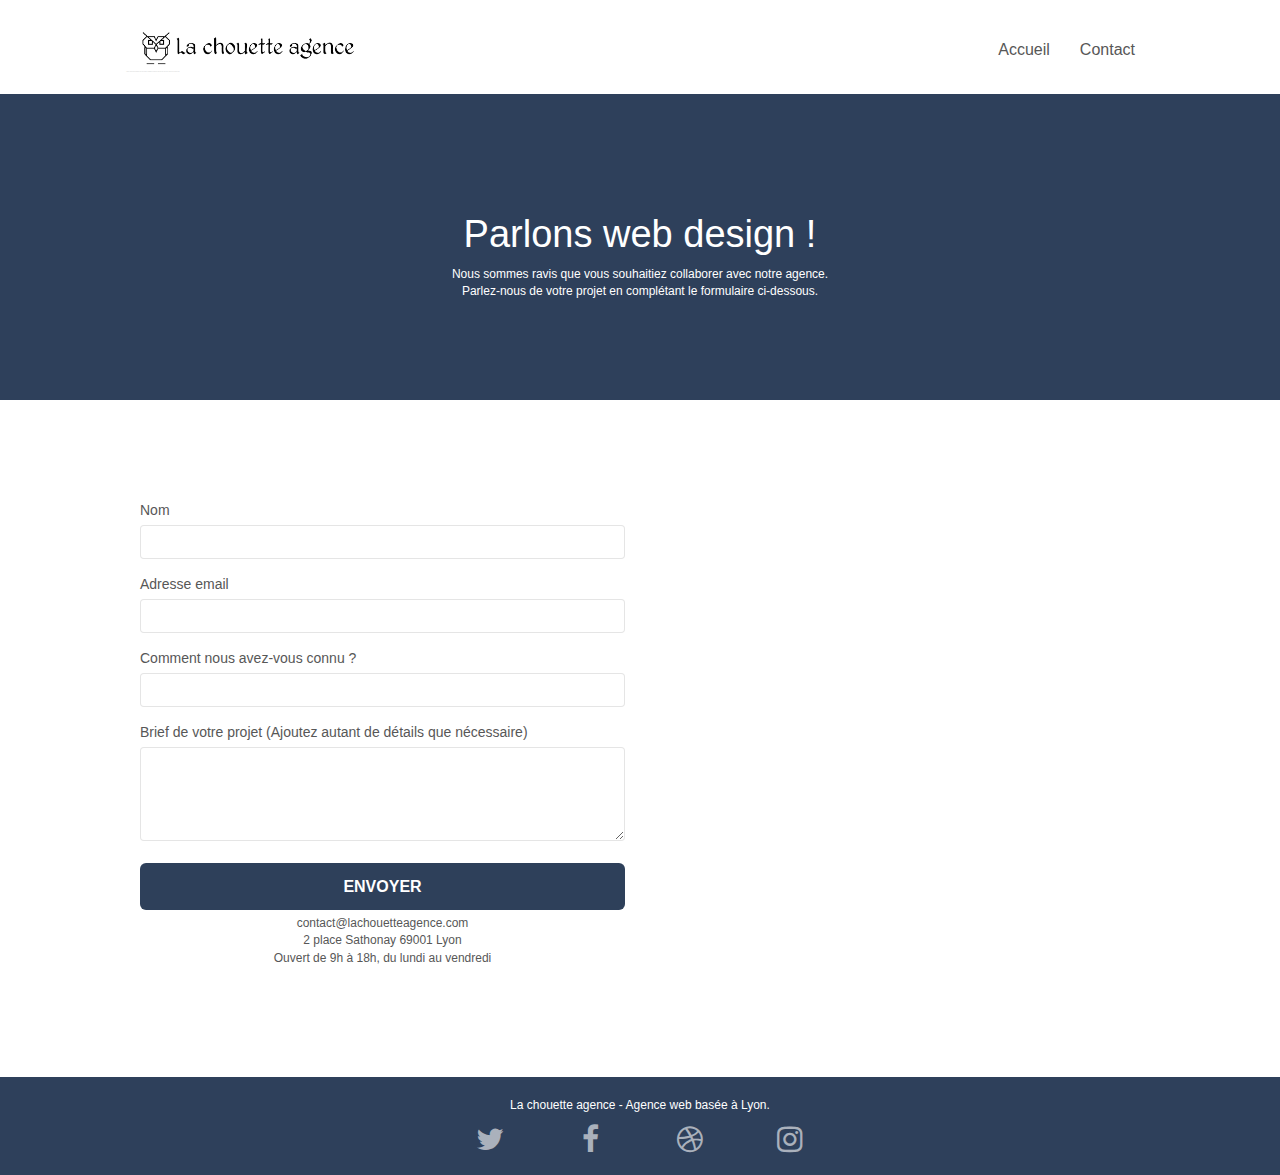
==== commit 8c3aa5ec: "Correction post soutenance page contact" ====
--- a/contact.html
+++ b/contact.html
@@ -12,10 +12,9 @@
 	<link rel="stylesheet" type="text/css" href="./css/font-awesome.css">
 	<link rel="stylesheet" type="text/css" href="./css/et-line.css">
 	
-    
-	<script src="./js/jquery-2.1.0.min.js" defer></script>
+	<!-- <script src="./js/jquery-2.1.0.min.js" defer></script>
 	<script src="./js/bootstrap.min.js" defer></script>
-	<script src="./js/blocs.min.js" defer></script>
+	<script src="./js/blocs.min.js" defer></script>-->
 	<script src="./js/jqBootstrapValidation.js" defer></script>
 	<script src="./js/formHandler.js" defer></script>
     <title>Contact</title>
@@ -109,13 +108,17 @@
 					<button class="bloc-button btn btn-lg btn-block cta-hero btn-atomic-tangerine" type="submit">
 						Envoyer
 					</button>
+					<p class="text-center">
+						contact@lachouetteagence.com<br>2 place Sathonay 69001 Lyon<br>Ouvert de 9h à 18h, du lundi au vendredi<br>
+					</p>
 				</form>
 			</div>
+			<!--
 			<div class="col-sm-6">
 				<p>
 					contact@lachouetteagence.com<br>2 place Sathonay 69001 Lyon<br>Ouvert de 9h à 18h, du lundi au vendredi<br>
 				</p>
-			</div>
+			</div>-->
 		</div>
 	</div>
 </div>
